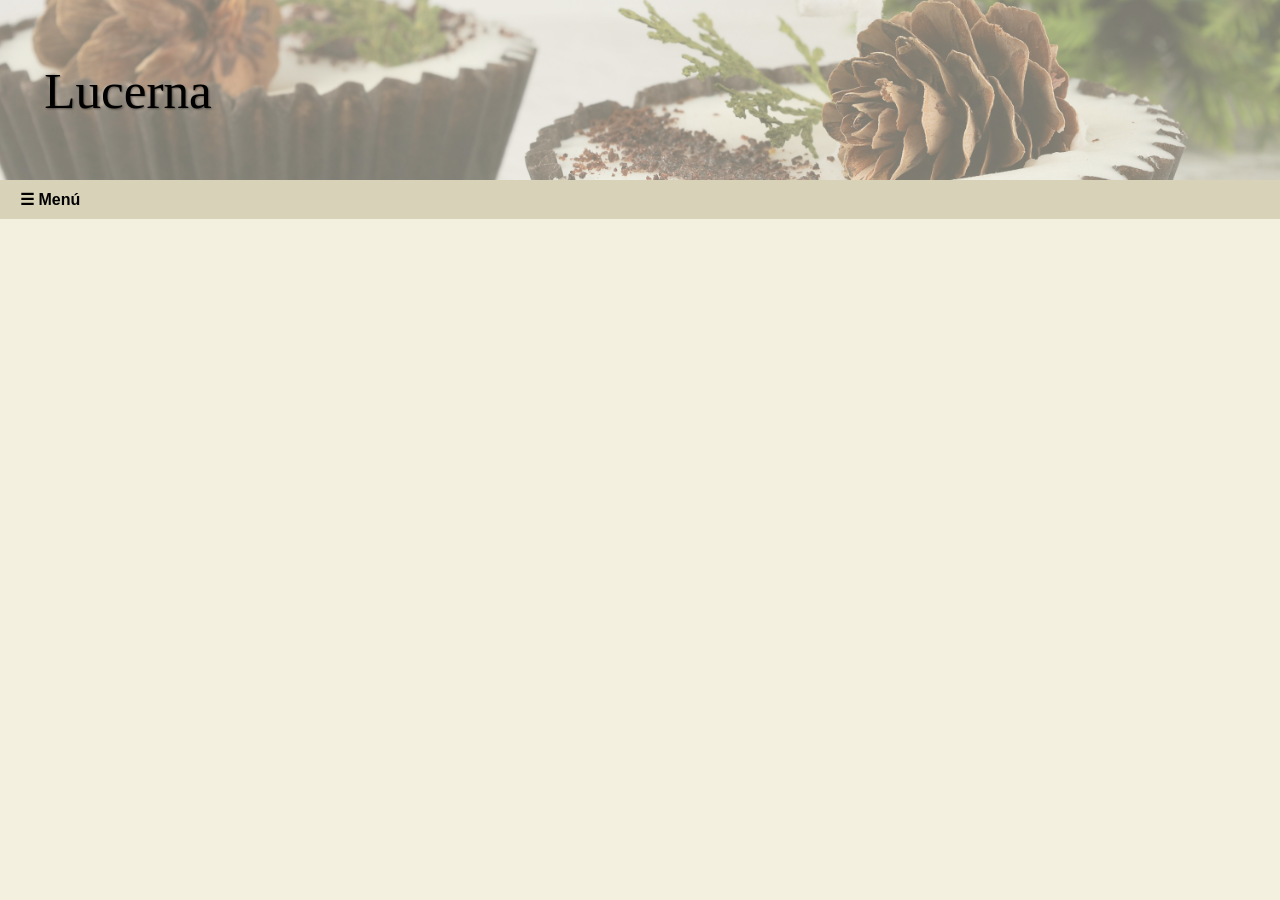
==== Lucerna/personaliza.html @ b9b749e3 "se agregan sitios y estilos y js" ====
<!DOCTYPE html>
<html lang="es">
<head>
    <meta charset="UTF-8">
    <meta name="viewport" content="width=device-width, initial-scale=1.0">
    <title>Lucerna web</title>
    <link rel="stylesheet" href="style.css">
</head>  
<body>
    <div class="top-bar">
    <header class="header-contenedor">
        <img src="Recursos/foto.jpg" alt="foto_encabezado" class="header_imagen">
        <div class="texto_encima">Lucerna</div>
        
    </header>

    <nav>

        <div onclick="toggleMenu()">☰ Menú</div> 

        <div id="menu"> 
            <a href="index.html" >Home</a>
            <a href="quienessomos.html">¿Quienes somos?</a>
            <a href="catalogo.html">Catálogo</a>
            <a href="comocomprar.html">¿Cómo comprar?</a>
            <a href="contacto.html">Contáctanos</a>
            <a href="carrito.html">
                <img src="Recursos/carrito.webp" alt=Carrito_de_compras class="carito_imagen">
            </a>
        </div> 
        
    
    <script>
        function toggleMenu() {
        let menu = document.getElementById("menu");
        let estado = window.getComputedStyle(menu).display;

        menu.style.display = (estado === "none") ? "flex" : "none";
    }
    </script>
    
    </nav>
    <footer>
        <p>&copy; 2026 Lucerna</p>
    </footer>
    </main>
</body>
</html>
---- Lucerna/style.css ----
/* =========================
   BASE
========================= */

body {
    background-color: #F3F0DF;
    font-family: Arial, Helvetica, sans-serif;
    margin: 0;
}

/* =========================
   HEADER + NAV FIJOS
========================= */

/* Header fijo */
.header-contenedor {
    position: fixed;
    top: 0;
    left: 0;
    width: 100%;
    height: 180px;
    overflow: hidden;
    background-position: center;
    background-size: cover;
    z-index: 1001;
}

.header_imagen {
    width: 100%;
    height: 100%;
    object-fit: cover;
    display: block;
}

.texto_encima {
    position: absolute;
    top: 50%;
    left: 10%;
    transform: translate(-50%, -50%);
    font-family: 'Playfair Display', serif;
    font-size: 3.2em;
    text-shadow: 1px 1px 2px rgba(0,0,0,0.4);
    z-index: 2;
}

.header-contenedor::after {
    content: "";
    position: absolute;
    inset: 0;
    background-color: rgba(243,240,223,0.5);
    z-index: 1;
}

/* Nav fijo debajo del header */
nav {
    position: fixed;
    top: 180px; /* justo debajo del header */
    left: 0;
    width: 100%;
    background-color: rgba(208, 202, 172, 0.767);
    padding: 10px 20px;
    font-weight: bold;
    z-index: 1000;
}


/* Menú desplegable */
#menu {
    display: none;
    flex-direction: column;
    padding: 10px; 
}

nav a {
    color: rgb(53, 52, 52);
    text-decoration: none;
    font-size: 1rem;
    margin: 8px 0;
    display: block;
}

.carito_imagen {
    width: 30px;
    display: inline-block;
}

/* =========================
   CONTENIDO
========================= */

/* ESPACIO RESERVADO para header + nav */
main {
    padding-top: 260px; /* 180px header + ~80px nav */
     background-color: #F3F0DF;
}

section, catalogo_postre {
    padding: 20px;
    scroll-margin-top: 260px;
    text-align: center;
    position: relative;
    background-color: #F3F0DF;

}

.seccion {
    display: flex;
    align-items: center;
    gap: 40px;
    padding: 80px;
}

.seccion-texto {
    flex: 1;
}

.seccion-texto h2 {
    font-size: 2.5em;
    margin-bottom: 30px;
}

.seccion-imagen {
    flex: 1;
}

.seccion-imagen img {
    max-width: 100%;
    height: auto;
    border-radius: 8px;
}

.contenedor{
    display: flex;
    flex-wrap: wrap;
    grid-template-columns: 1fr;
    gap: 20px;
    justify-content: center;
}

.card {
    background: rgba(243,240,223,0.5); 
    padding: 15px;
    border-radius: 80px;
    text-align: center;
    color: rgb(12, 12, 12);
    transition: transform 0.3s;
   
    height: auto; 
}



.card:hover {
    transform: scale(1.05);
}

.card img {
    width: 100%;
    height: 300px;
    border-radius: 4px;
    object-fit: cover;
    
}



form {
    margin: 0 auto;
    max-width: 400px;
    width: 100%;
    padding: 1em;
    border: 1px solid #ccc;
    border-radius: 1em;
}

label {
    display: block;
    margin-bottom: 5px;
}

input,
textarea {
    width: 100%;
    box-sizing: border-box;
    padding: 10px;
    border: 1px solid #999;
    margin-bottom: 15px;
}

textarea {
    resize: none;
    min-height: 120px;
}

/* Contacto card */

.contacto-card h2 {
    margin: 0;
    padding: 30px;
    background-color: #F3F0DF;
    font-size: 24px;
    text-align: center;
    border-bottom: 1px solid #ddd;
}

.contacto-card form {
    padding: 30px 40px;
    display: flex;
    flex-direction: column;
    gap: 12px;
}

.contacto-card button {
    align-self: flex-end;
    padding: 10px 22px;
    background-color: #bba36b;
    color: white;
    border: none;
    border-radius: 6px;
    cursor: pointer;
}

.contacto-card button:hover {
    background-color: #a89058;
}

.comocomprar, .home , .quienessomos {
    text-align: left;
    padding: 20px;
    line-height: 1.6;
}



/* =========================
   FOOTER
========================= */

footer {
    background-color: black;
    color: aliceblue;
    text-align: center;
    padding: 15px;
}

/* =========================
   RESPONSIVE
========================= */

@media (max-width: 768px) {

    .texto_encima {
        font-size: 2.2em;
        left: 50%;
    }

    .seccion {
        flex-direction: column;
        padding: 30px;
    }

    nav {
        padding: 8px 15px;
    }

    main {
        padding-top: 240px;
    }
}
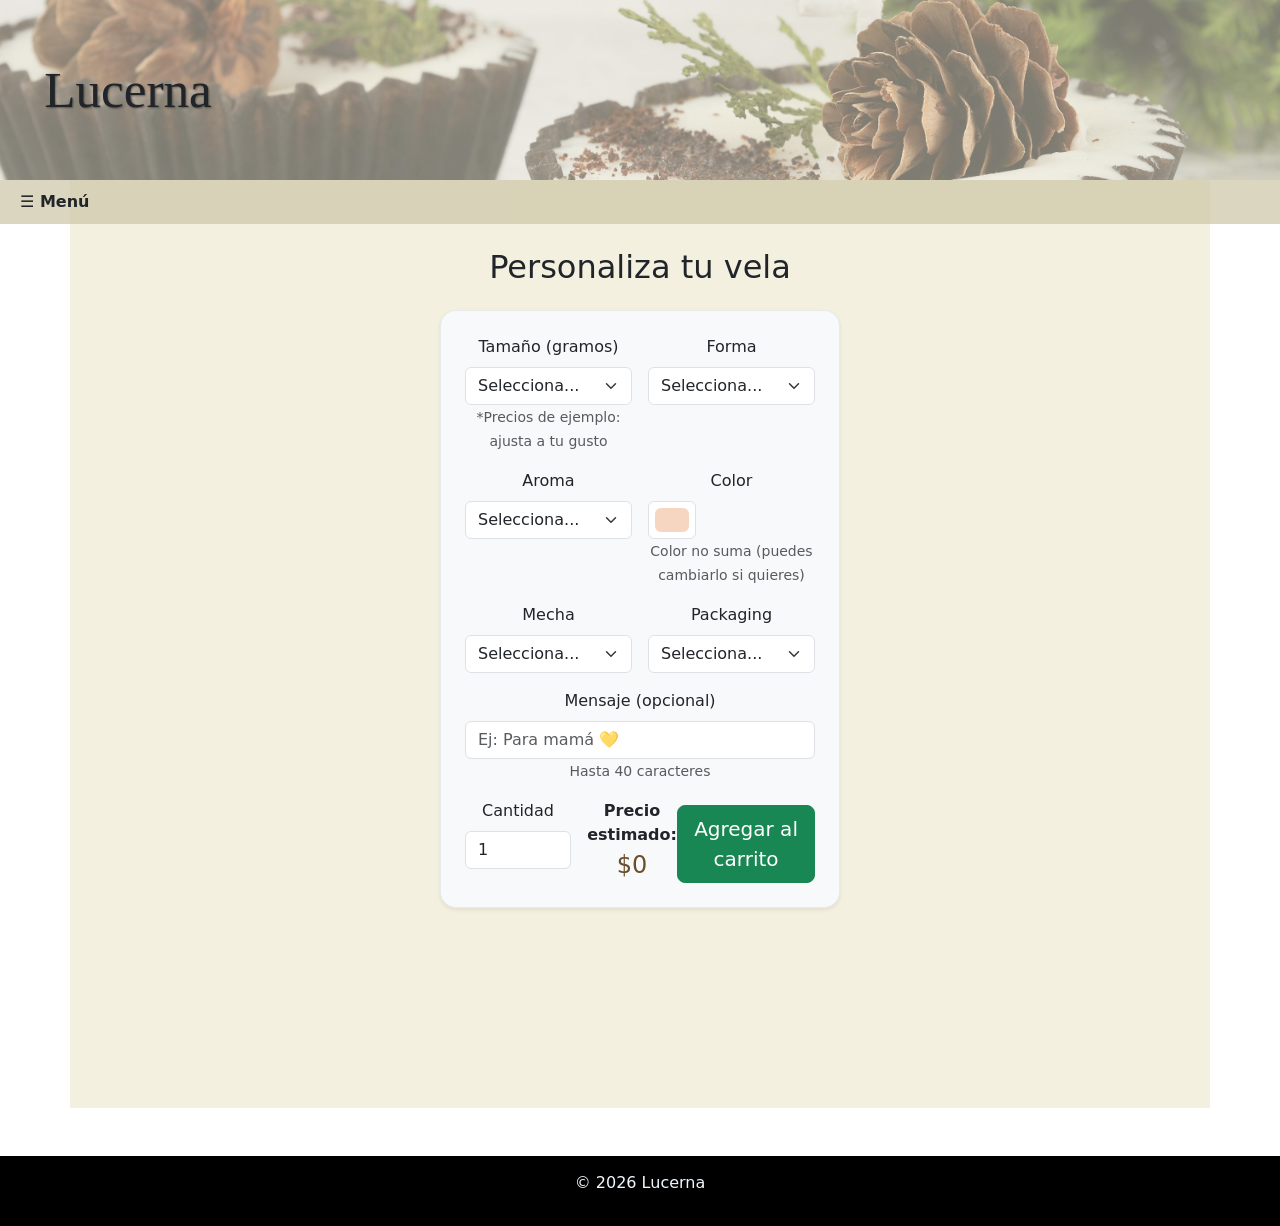
==== commit 2537718c: "personaliza tu velita" ====
--- a/Lucerna/personaliza.html
+++ b/Lucerna/personaliza.html
@@ -5,6 +5,7 @@
     <meta name="viewport" content="width=device-width, initial-scale=1.0">
     <title>Lucerna web</title>
     <link rel="stylesheet" href="style.css">
+    <link href="https://cdn.jsdelivr.net/npm/bootstrap@5.3.3/dist/css/bootstrap.min.css" rel="stylesheet">
 </head>  
 <body>
     <div class="top-bar">
@@ -40,9 +41,229 @@
     </script>
     
     </nav>
+
+<section id="personaliza" class="personaliza container my-5">
+  <h2 class="text-center mb-4">Personaliza tu vela</h2>
+
+  <form id="formPersonaliza" class="p-4 rounded-4 shadow-sm bg-light">
+    
+    <div class="row g-3">
+      <div class="col-md-6">
+        <label class="form-label">Tamaño (gramos)</label>
+        <select id="gramos" class="form-select" required>
+          <option value="" disabled selected>Selecciona...</option>
+          <option value="100" data-precio="4500">100g</option>
+          <option value="150" data-precio="6000">150g</option>
+          <option value="200" data-precio="7500">200g</option>
+        </select>
+        <small class="text-muted">*Precios de ejemplo: ajusta a tu gusto</small>
+      </div>
+
+      <div class="col-md-6">
+        <label class="form-label">Forma</label>
+        <select id="forma" class="form-select" required>
+          <option value="" disabled selected>Selecciona...</option>
+          <option value="Postre" data-extra="800">Postre (+$800)</option>
+          <option value="Flor" data-extra="700">Flor (+$700)</option>
+          <option value="Clásica" data-extra="0">Clásica (+$0)</option>
+        </select>
+      </div>
+
+      <div class="col-md-6">
+        <label class="form-label">Aroma</label>
+        <select id="aroma" class="form-select" required>
+          <option value="" disabled selected>Selecciona...</option>
+          <option value="Vainilla" data-extra="0">Vainilla</option>
+          <option value="Lavanda" data-extra="0">Lavanda</option>
+          <option value="Frutilla" data-extra="0">Frutilla</option>
+          <option value="Café" data-extra="500">Café premium (+$500)</option>
+        </select>
+      </div>
+
+      <div class="col-md-6">
+        <label class="form-label">Color</label>
+        <input id="color" type="color" class="form-control form-control-color" value="#f7d6c1" title="Elige un color">
+        <small class="text-muted">Color no suma (puedes cambiarlo si quieres)</small>
+      </div>
+
+      <div class="col-md-6">
+        <label class="form-label">Mecha</label>
+        <select id="mecha" class="form-select" required>
+          <option value="" disabled selected>Selecciona...</option>
+          <option value="Algodón" data-extra="0">Algodón (+$0)</option>
+          <option value="Madera" data-extra="600">Madera (+$600)</option>
+        </select>
+      </div>
+
+      <div class="col-md-6">
+        <label class="form-label">Packaging</label>
+        <select id="pack" class="form-select" required>
+          <option value="" disabled selected>Selecciona...</option>
+          <option value="Sin caja" data-extra="0">Sin caja (+$0)</option>
+          <option value="Caja regalo" data-extra="900">Caja regalo (+$900)</option>
+          <option value="Caja premium" data-extra="1500">Caja premium (+$1500)</option>
+        </select>
+      </div>
+
+      <div class="col-12">
+        <label class="form-label">Mensaje (opcional)</label>
+        <input id="mensaje" type="text" class="form-control" maxlength="40" placeholder="Ej: Para mamá 💛">
+        <small class="text-muted">Hasta 40 caracteres</small>
+      </div>
+
+      <div class="col-md-4">
+        <label class="form-label">Cantidad</label>
+        <input id="cantidad" type="number" class="form-control" value="1" min="1" max="20" required>
+      </div>
+
+      <div class="col-md-8 d-flex align-items-end justify-content-between">
+        <div>
+          <div class="fw-bold">Precio estimado:</div>
+          <div id="precioEstimado" class="fs-4">$0</div>
+        </div>
+
+        <button type="submit" class="btn btn-success btn-lg">
+          Agregar al carrito
+        </button>
+      </div>
+    </div>
+
+  </form>
+</section>
+
+
+
     <footer>
         <p>&copy; 2026 Lucerna</p>
     </footer>
     </main>
+
+    <script>
+/* ====== TU CARRITO (ya lo tienes) ====== */
+let carrito = [];
+let total = 0;
+
+function agregarAlCarrito(nombre, precio) {
+  carrito.push({ nombre, precio });
+  total += precio;
+  mostrarCarrito();
+}
+
+function mostrarCarrito() {
+  const lista = document.getElementById("carrito");
+  const totalTexto = document.getElementById("total");
+
+  lista.innerHTML = "";
+
+  carrito.forEach((producto, index) => {
+    const li = document.createElement("li");
+
+    li.innerHTML = `
+      ${producto.nombre} - $${producto.precio}
+      <button onclick="eliminarProducto(${index})" style="margin-left: 10px;">
+        ❌
+      </button>
+    `;
+
+    lista.appendChild(li);
+  });
+
+  totalTexto.textContent = "Total: $" + total;
+}
+
+function eliminarProducto(index) {
+  total -= carrito[index].precio;
+  carrito.splice(index, 1);
+  mostrarCarrito();
+}
+
+/* ====== PERSONALIZADOR ====== */
+function getOptionExtra(selectId) {
+  const sel = document.getElementById(selectId);
+  const opt = sel.options[sel.selectedIndex];
+  return opt ? Number(opt.dataset.extra || 0) : 0;
+}
+
+function getBasePriceFromGrams() {
+  const sel = document.getElementById("gramos");
+  const opt = sel.options[sel.selectedIndex];
+  return opt ? Number(opt.dataset.precio || 0) : 0;
+}
+
+function formatearCLP(num) {
+  // si te da lata, puedes dejar "$" + num
+  return "$" + Number(num).toLocaleString("es-CL");
+}
+
+function calcularPrecioPersonalizado() {
+  const base = getBasePriceFromGrams();
+  const extraForma = getOptionExtra("forma");
+  const extraAroma = getOptionExtra("aroma");
+  const extraMecha = getOptionExtra("mecha");
+  const extraPack = getOptionExtra("pack");
+
+  const cantidad = Number(document.getElementById("cantidad").value || 1);
+
+  const unitario = base + extraForma + extraAroma + extraMecha + extraPack;
+  const totalCalc = unitario * cantidad;
+
+  document.getElementById("precioEstimado").textContent = formatearCLP(totalCalc);
+
+  return { unitario, totalCalc };
+}
+
+function construirDescripcionPersonalizada() {
+  const gramos = document.getElementById("gramos").value;
+  const forma = document.getElementById("forma").value;
+  const aroma = document.getElementById("aroma").value;
+  const mecha = document.getElementById("mecha").value;
+  const pack = document.getElementById("pack").value;
+  const mensaje = document.getElementById("mensaje").value.trim();
+  const cantidad = Number(document.getElementById("cantidad").value || 1);
+
+  let desc = `Vela personalizada (${gramos}g, ${forma}, aroma ${aroma}, mecha ${mecha}, ${pack})`;
+  if (mensaje) desc += ` - Mensaje: "${mensaje}"`;
+  if (cantidad > 1) desc += ` x${cantidad}`;
+
+  return desc;
+}
+
+// recalcular cuando cambie algo
+["gramos","forma","aroma","mecha","pack","cantidad"].forEach(id => {
+  const el = document.getElementById(id);
+  if (el) el.addEventListener("change", calcularPrecioPersonalizado);
+  if (el && id === "cantidad") el.addEventListener("input", calcularPrecioPersonalizado);
+});
+
+// submit: agregar al carrito
+const form = document.getElementById("formPersonaliza");
+if (form) {
+  form.addEventListener("submit", (e) => {
+    e.preventDefault();
+
+    // valida mínimos
+    if (!document.getElementById("gramos").value ||
+        !document.getElementById("forma").value ||
+        !document.getElementById("aroma").value ||
+        !document.getElementById("mecha").value ||
+        !document.getElementById("pack").value) {
+      alert("Completa las opciones antes de agregar al carrito 🕯️");
+      return;
+    }
+
+    const { totalCalc } = calcularPrecioPersonalizado();
+    const desc = construirDescripcionPersonalizada();
+
+    agregarAlCarrito(desc, totalCalc);
+
+    // opcional: resetear
+    form.reset();
+    document.getElementById("precioEstimado").textContent = "$0";
+  });
+
+  // primer cálculo por si acaso
+  calcularPrecioPersonalizado();
+}
+</script>
 </body>
 </html>
--- a/Lucerna/style.css
+++ b/Lucerna/style.css
@@ -90,7 +90,7 @@
 
 /* ESPACIO RESERVADO para header + nav */
 main {
-    padding-top: 260px; /* 180px header + ~80px nav */
+    padding-top: 320px; /* 180px header + ~80px nav */
      background-color: #F3F0DF;
 }
 
@@ -231,6 +231,23 @@
 }
 
 
+.personaliza form {
+  background: rgba(255,255,255,0.7);
+  border: 1px solid rgba(0,0,0,0.06);
+  
+}
+
+.personaliza {
+    padding: 200px;
+}
+
+#precioEstimado {
+  color: #6b4f2a; /* cafecito aesthetic */
+}
+
+
+
+
 
 /* =========================
    FOOTER
